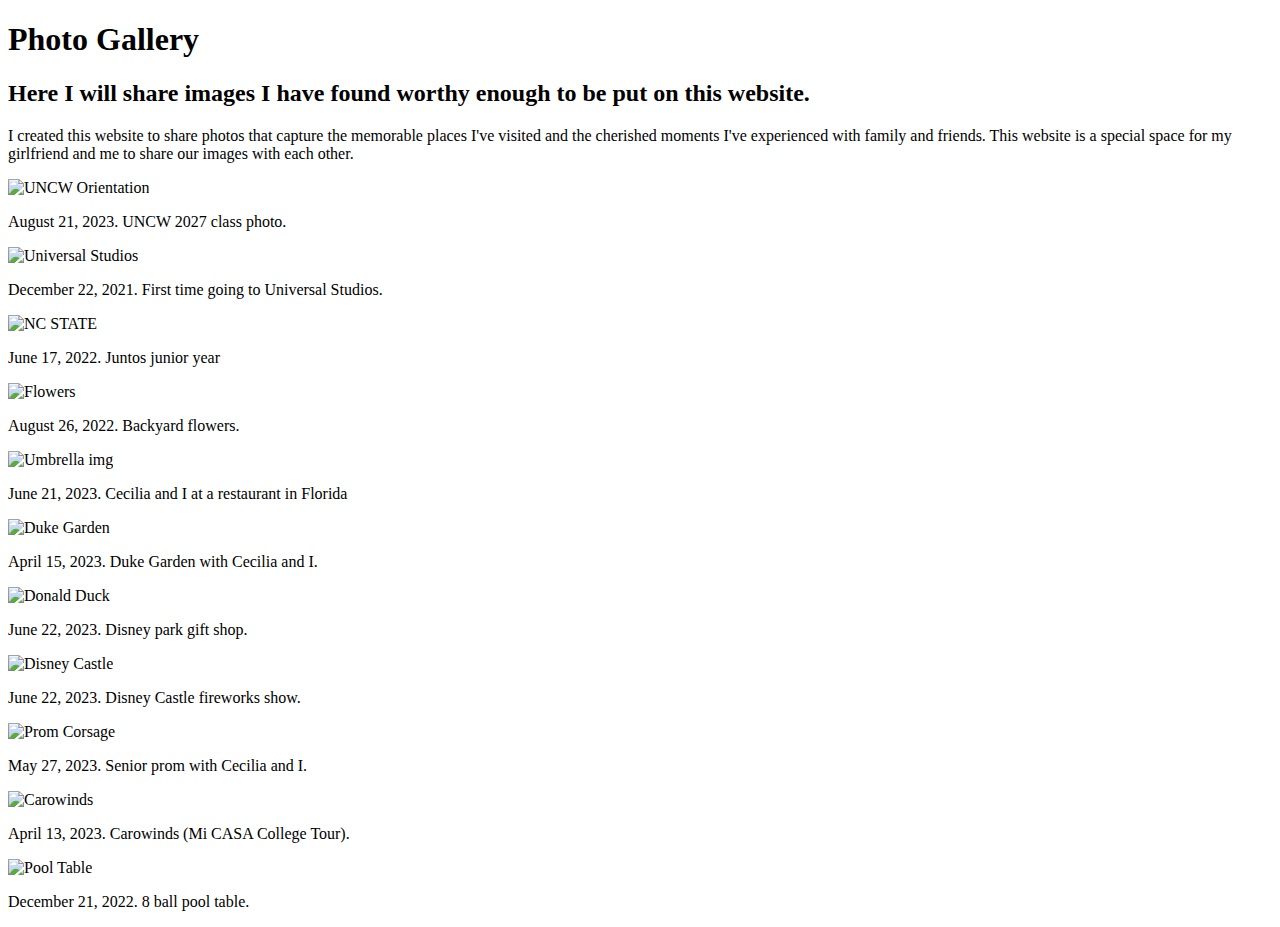
==== index.html @ 02af7ab4 "Add files via upload" ====
<!DOCTYPE html>

<html lang="en">

<head>
    <meta charset="UTF-8">
    <meta name="viewport" content="width=device-width, initial-scale=1.0">
    <title>Photo Gallery</title>
    <link rel="stylesheet" href="css/main.css">

</head>
<body>
    <h1 class="main-h1">Photo Gallery</h1>

    <h2 class="main-h2">Here I will share images I have found worthy enough to be put on this website.</h2>

    <p class="paragraph">I created this website to share photos that capture the memorable places I've visited and the cherished moments I've experienced with family and friends. This website is a special space for my girlfriend and me to share our images with each other.</p>

    <div class="portfolio">
        <div class="row">
            <div class="column">
                <img class="images" src="Images/UNCW Orientation IMG.jpg" alt="UNCW Orientation">
                <p class="caption">August 21, 2023. UNCW 2027 class photo.</p>
            </div>

            <div class="column">
                <img class="images" src="Images/Universal Studios IMG.jpg" alt="Universal Studios">
                <p class="caption">December 22, 2021. First time going to Universal Studios.</p>
            </div>

            <div class="column">
                <img class="images" src="Images/NC STATE IMG.jpg" alt="NC STATE">
                <p class="caption">June 17, 2022. Juntos junior year</p>
            </div>
        </div>

        <div class="row">
            <div class="column">
                <img class="images" src="Images/Flowers IMG.jpg" alt="Flowers">
                <p class="caption">August 26, 2022. Backyard flowers.</p>
            </div>

            <div class="column">
                <img class="images" src="Images/Florida Umbrella IMG.jpg" alt="Umbrella img">
                <p class="caption">June 21, 2023. Cecilia and I at a restaurant in Florida</p>
            </div>

            <div class="column">
                <img class="images" src="Images/Duke Garden IMG.jpg" alt="Duke Garden">
                <p class="caption">April 15, 2023. Duke Garden with Cecilia and I.</p>
            </div>
        </div>

        <div class="row">
            <div class="column">
                <img class="images" src="Images/Donald Duck IMG.jpg" alt="Donald Duck">
                <p class="caption">June 22, 2023. Disney park gift shop.</p>
            </div>

            <div class="column">
                <img class="images" src="Images/Disney Castle IMG.jpg" alt="Disney Castle">
                <p class="caption">June 22, 2023. Disney Castle fireworks show.</p>
            </div>

            <div class="column">
                <img class="images" src="Images/Corsage IMG.png" alt="Prom Corsage">
                <p class="caption">May 27, 2023. Senior prom with Cecilia and I.</p>
            </div>
        </div>

        <div class="row">
            <div class="column">
                <img class="images" src="Images/Carowinds IMG.jpg" alt="Carowinds">
                <p class="caption">April 13, 2023. Carowinds (Mi CASA College Tour).</p>
            </div>

            <div class="column">
                <img class="images" src="Images/8 Ball IMG.jpg" alt="Pool Table">
                <p class="caption">December 21, 2022. 8 ball pool table.</p>
            </div>
        </div>
    </div>

</body>

</html>
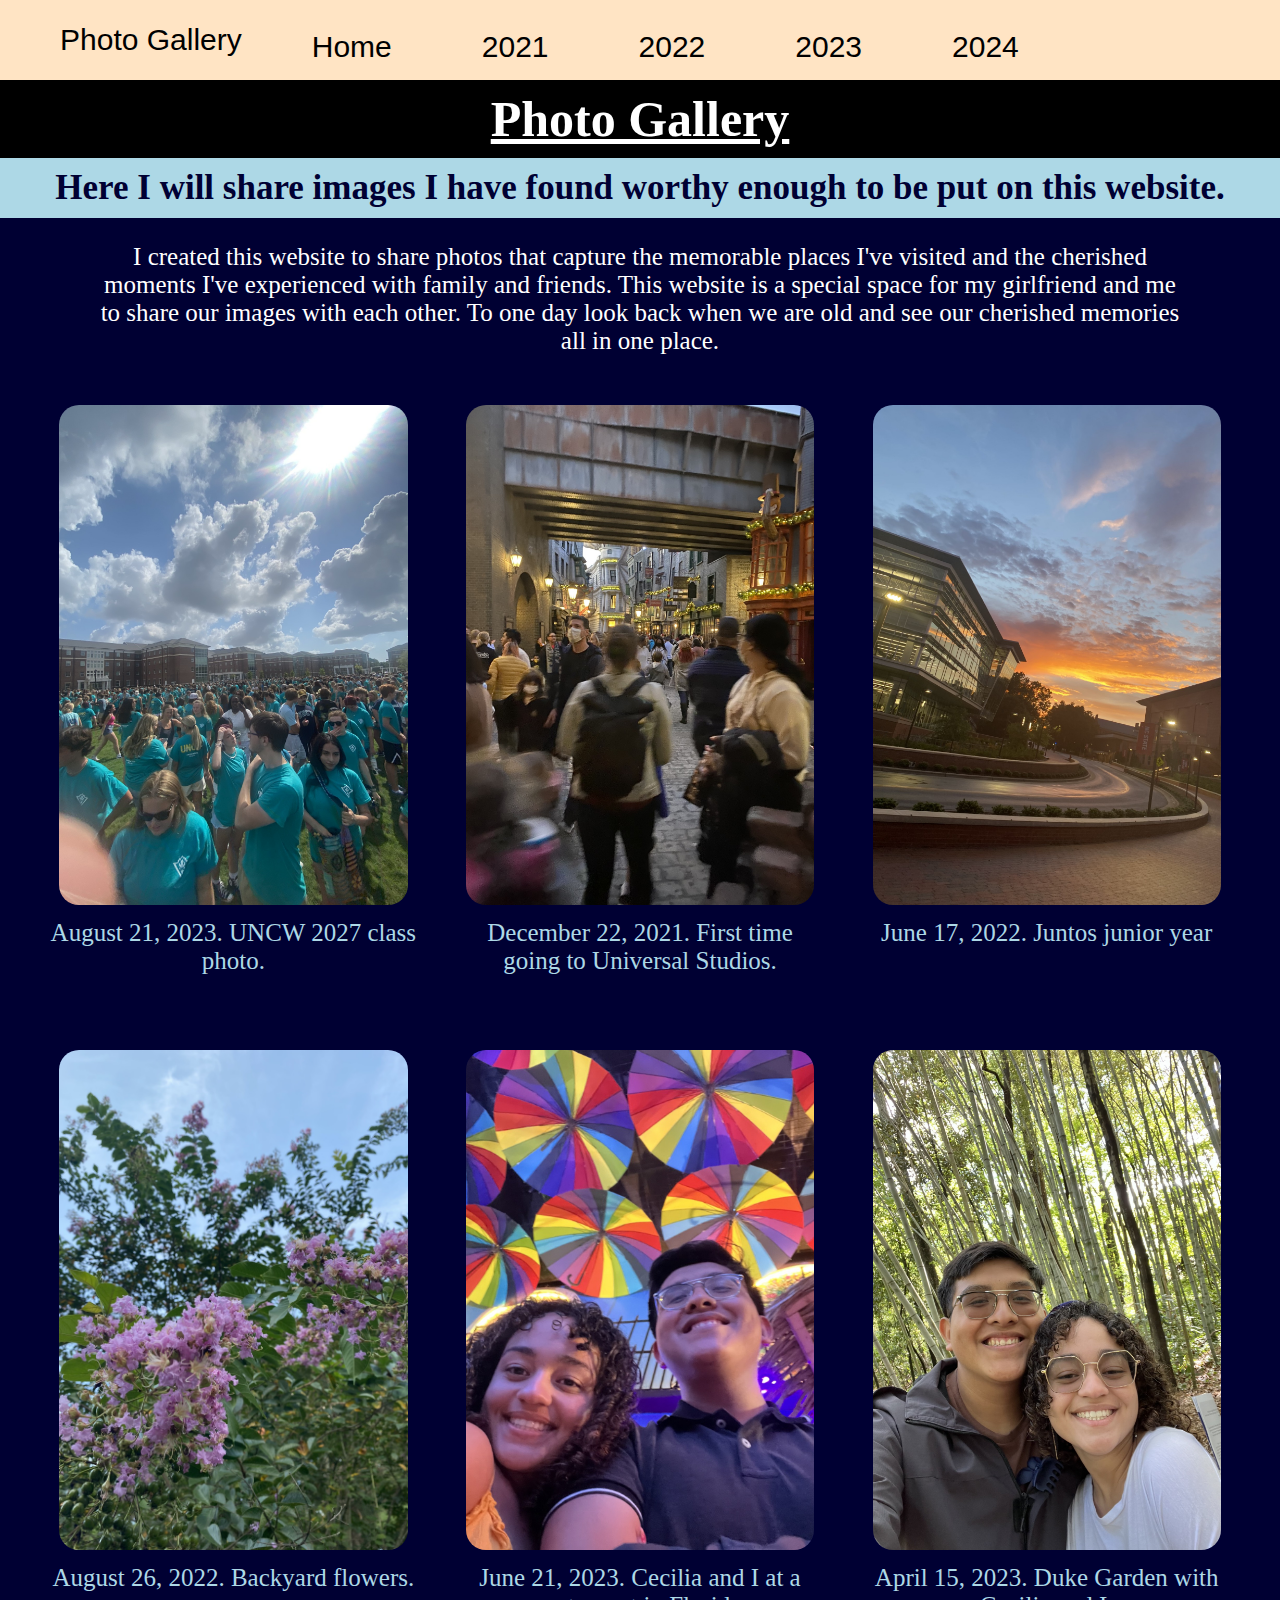
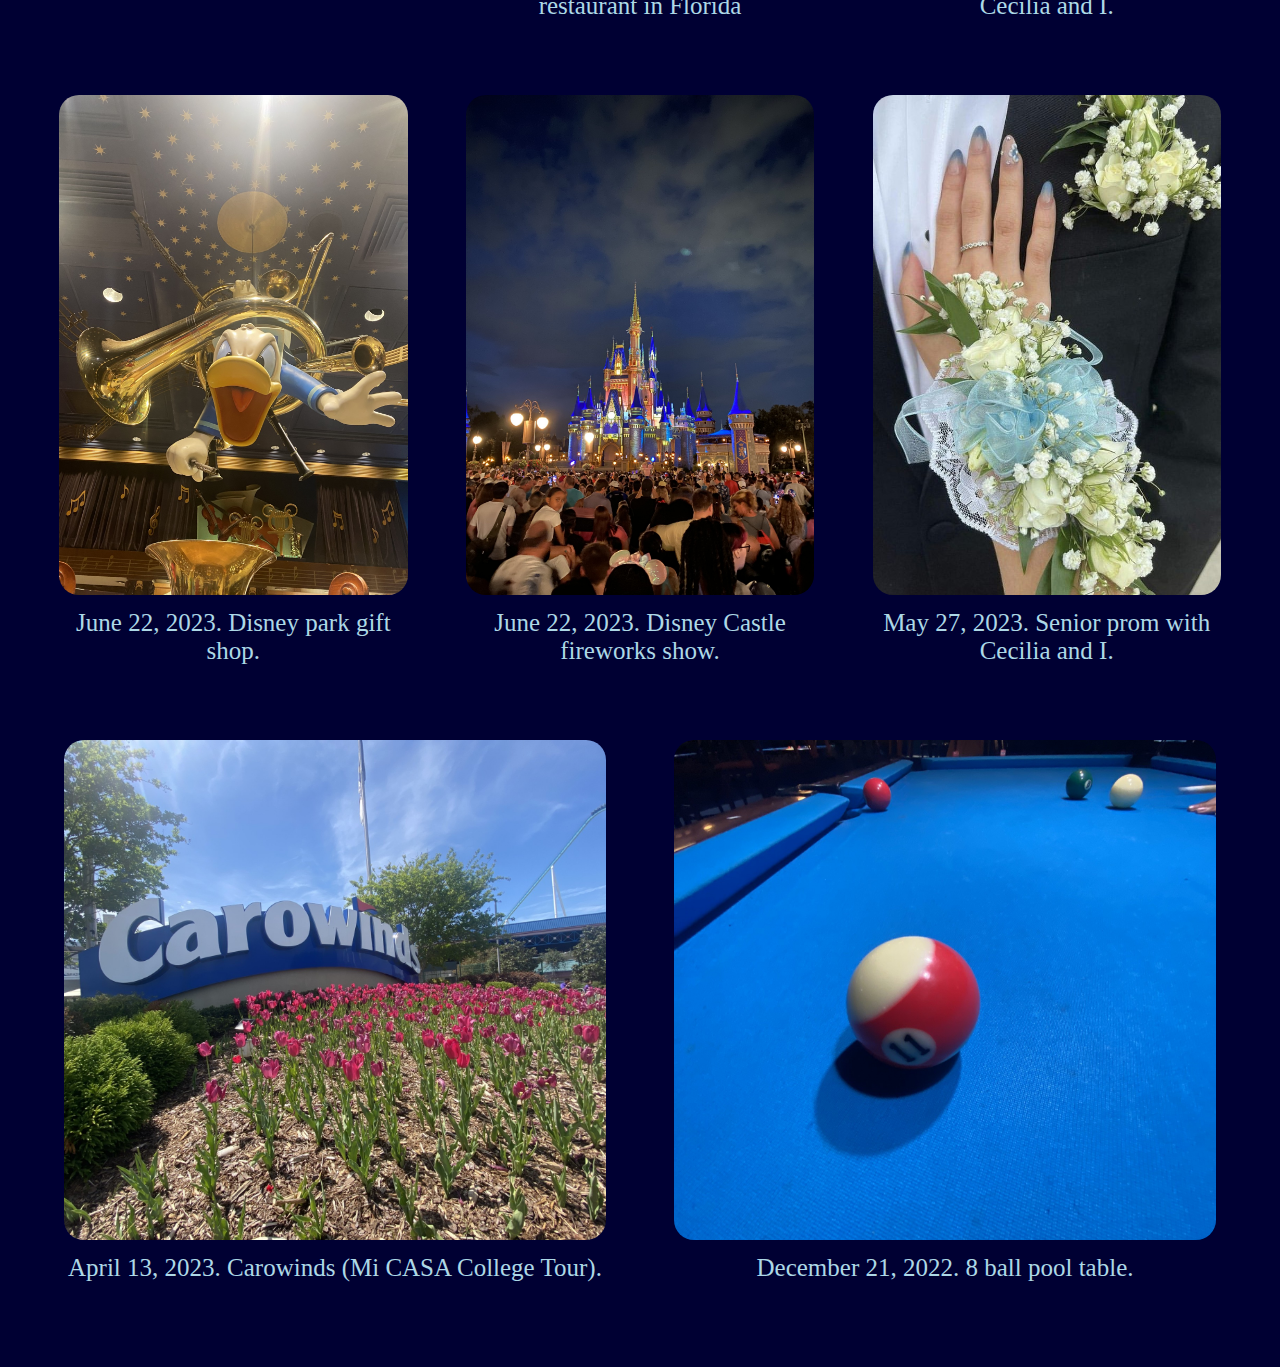
==== commit bfcf335c: "Add files via upload" ====
--- a/index.html
+++ b/index.html
@@ -9,77 +9,243 @@
     <link rel="stylesheet" href="css/main.css">
 
 </head>
+
 <body>
+
+    <div class="nav-bar">
+        <div class="nav-bar-name">Photo Gallery</div>
+        <nav class="nav-main">
+            <ul>
+                <li><a href="index.html">Home</a></li>
+                <li><a href="2021.html">2021</a></li>
+                <li><a href="2022.html">2022</a></li>
+                <li><a href="2023.html">2023</a></li>
+                <li><a href="2024.html">2024</a></li>
+            </ul>
+        </nav>
+    </div>
+
+
     <h1 class="main-h1">Photo Gallery</h1>
 
     <h2 class="main-h2">Here I will share images I have found worthy enough to be put on this website.</h2>
 
-    <p class="paragraph">I created this website to share photos that capture the memorable places I've visited and the cherished moments I've experienced with family and friends. This website is a special space for my girlfriend and me to share our images with each other.</p>
+    <p class="paragraph">I created this website to share photos that capture the memorable places I've visited and the cherished moments I've experienced with family and friends. This website is a special space for my girlfriend and me to share our images with each other. To one day look back when we are old and see our cherished memories all in one place.</p>
 
     <div class="portfolio">
         <div class="row">
             <div class="column">
-                <img class="images" src="Images/UNCW Orientation IMG.jpg" alt="UNCW Orientation">
+                <img class="images" src="Images/UNCW Orientation IMG.jpg" alt="UNCW Orientation" onclick="openModal('modal1')">
                 <p class="caption">August 21, 2023. UNCW 2027 class photo.</p>
-            </div>
-
-            <div class="column">
-                <img class="images" src="Images/Universal Studios IMG.jpg" alt="Universal Studios">
+                <!--modal 1-->
+                <dialog id="modal1" class="modal">
+                    <div class="modal-content">
+                        <span class="close" onclick="closeModal('modal1')">&times;</span>
+                        <img src="Images/UNCW Orientation IMG.jpg" alt="UNCW Orientation" class="modal-image">
+                        <div class="description">
+                            <h2>UNCW Orientation</h2>
+                            <p>August 21, 2023. UNCW 2027 class photo.</p>
+                        </div>
+                    </div>
+                </dialog>
+            </div>
+
+            <div class="column">
+                <img class="images" src="Images/Universal Studios IMG.jpg" alt="Universal Studios" onclick="openModal('modal2')">
                 <p class="caption">December 22, 2021. First time going to Universal Studios.</p>
-            </div>
-
-            <div class="column">
-                <img class="images" src="Images/NC STATE IMG.jpg" alt="NC STATE">
+                <!--modal 2-->
+                <dialog id="modal2" class="modal">
+                    <div class="modal-content">
+                        <span class="close" onclick="closeModal('modal2')">&times;</span>
+                        <img src="Images/Universal Studios IMG.jpg" alt="Universal Studios" class="modal-image">
+                        <div class="description">
+                            <h2>Universal Studios</h2>
+                            <p>December 22, 2021. First time going to Universal Studios.</p>
+                        </div>
+                    </div>
+                </dialog>
+            </div>
+
+            <div class="column">
+                <img class="images" src="Images/NC STATE IMG.jpg" alt="NC STATE" onclick="openModal('modal3')">
                 <p class="caption">June 17, 2022. Juntos junior year</p>
+                <!--modal 3-->
+                <dialog id="modal3" class="modal">
+                    <div class="modal-content">
+                        <span class="close" onclick="closeModal('modal3')">&times;</span>
+                        <img src="Images/NC STATE IMG.jpg" alt="NC STATE" class="modal-image">
+                        <div class="description">
+                            <h2>NC STATE</h2>
+                            <p>June 17, 2022. Juntos junior year</p>
+                        </div>
+                    </div>
+                </dialog>
             </div>
         </div>
 
         <div class="row">
             <div class="column">
-                <img class="images" src="Images/Flowers IMG.jpg" alt="Flowers">
+                <img class="images" src="Images/Flowers IMG.jpg" alt="Flowers" onclick="openModal('modal4')">
                 <p class="caption">August 26, 2022. Backyard flowers.</p>
-            </div>
-
-            <div class="column">
-                <img class="images" src="Images/Florida Umbrella IMG.jpg" alt="Umbrella img">
+                <!--modal 4-->
+                <dialog id="modal4" class="modal">
+                    <div class="modal-content">
+                        <span class="close" onclick="closeModal('modal4')">&times;</span>
+                        <img src="Images/Flowers IMG.jpg" alt="Flowers" class="modal-image">
+                        <div class="description">
+                            <h2>Flowers</h2>
+                            <p>August 26, 2022. Backyard flowers.</p>
+                        </div>
+                    </div>
+                </dialog>
+            </div>
+
+            <div class="column">
+                <img class="images" src="Images/Florida Umbrella IMG.jpg" alt="Umbrella img" onclick="openModal('modal5')">
                 <p class="caption">June 21, 2023. Cecilia and I at a restaurant in Florida</p>
-            </div>
-
-            <div class="column">
-                <img class="images" src="Images/Duke Garden IMG.jpg" alt="Duke Garden">
+                <!--modal 5-->
+                <dialog id="modal5" class="modal">
+                    <div class="modal-content">
+                        <span class="close" onclick="closeModal('modal5')">&times;</span>
+                        <img src="Images/Florida Umbrella IMG.jpg" alt="Umbrella img" class="modal-image">
+                        <div class="description">
+                            <h2>Florida Umbrella</h2>
+                            <p>June 21, 2023. Cecilia and I at a restaurant in Florida</p>
+                        </div>
+                    </div>
+                </dialog>
+            </div>
+
+            <div class="column">
+                <img class="images" src="Images/Duke Garden IMG.jpg" alt="Duke Garden" onclick="openModal('modal6')">
                 <p class="caption">April 15, 2023. Duke Garden with Cecilia and I.</p>
+                <!--modal 6-->
+                <dialog id="modal6" class="modal">
+                    <div class="modal-content">
+                        <span class="close" onclick="closeModal('modal6')">&times;</span>
+                        <img src="Images/Duke Garden IMG.jpg" alt="Duke Garden" class="modal-image">
+                        <div class="description">
+                            <h2>Duke Garden</h2>
+                            <p>April 15, 2023. Duke Garden with Cecilia and I.</p>
+                        </div>
+                    </div>
+                </dialog>
             </div>
         </div>
 
         <div class="row">
             <div class="column">
-                <img class="images" src="Images/Donald Duck IMG.jpg" alt="Donald Duck">
+                <img class="images" src="Images/Donald Duck IMG.jpg" alt="Donald Duck" onclick="openModal('modal7')">
                 <p class="caption">June 22, 2023. Disney park gift shop.</p>
-            </div>
-
-            <div class="column">
-                <img class="images" src="Images/Disney Castle IMG.jpg" alt="Disney Castle">
+                <!--modal 7-->
+                <dialog id="modal7" class="modal">
+                    <div class="modal-content">
+                        <span class="close" onclick="closeModal('modal7')">&times;</span>
+                        <img src="Images/Donald Duck IMG.jpg" alt="Donald Duck" class="modal-image">
+                        <div class="description">
+                            <h2>Donald Duck</h2>
+                            <p>June 22, 2023. Disney park gift shop.</p>
+                        </div>
+                    </div>
+                </dialog>
+            </div>
+
+            <div class="column">
+                <img class="images" src="Images/Disney Castle IMG.jpg" alt="Disney Castle" onclick="openModal('modal8')">
                 <p class="caption">June 22, 2023. Disney Castle fireworks show.</p>
-            </div>
-
-            <div class="column">
-                <img class="images" src="Images/Corsage IMG.png" alt="Prom Corsage">
+                <!--modal 8-->
+                <dialog id="modal8" class="modal">
+                    <div class="modal-content">
+                        <span class="close" onclick="closeModal('modal8')">&times;</span>
+                        <img src="Images/Disney Castle IMG.jpg" alt="Disney Castle" class="modal-image">
+                        <div class="description">
+                            <h2>Disney Castle</h2>
+                            <p>June 22, 2023. Disney Castle fireworks show.</p>
+                        </div>
+                    </div>
+                </dialog>
+            </div>
+
+            <div class="column">
+                <img class="images" src="Images/Corsage IMG.png" alt="Prom Corsage" onclick="openModal('modal9')">
                 <p class="caption">May 27, 2023. Senior prom with Cecilia and I.</p>
+                <!--modal 9-->
+                <dialog id="modal9" class="modal">
+                    <div class="modal-content">
+                        <span class="close" onclick="closeModal('modal9')">&times;</span>
+                        <img src="Images/Corsage IMG.png" alt="Prom Corsage" class="modal-image">
+                        <div class="description">
+                            <h2>Prom Corsage</h2>
+                            <p>May 27, 2023. Senior prom with Cecilia and I.</p>
+                        </div>
+                    </div>
+                </dialog>
             </div>
         </div>
 
         <div class="row">
             <div class="column">
-                <img class="images" src="Images/Carowinds IMG.jpg" alt="Carowinds">
+                <img class="images" src="Images/Carowinds IMG.jpg" alt="Carowinds" onclick="openModal('modal10')">
                 <p class="caption">April 13, 2023. Carowinds (Mi CASA College Tour).</p>
-            </div>
-
-            <div class="column">
-                <img class="images" src="Images/8 Ball IMG.jpg" alt="Pool Table">
+                <!--modal 10-->
+                <dialog id="modal10" class="modal">
+                    <div class="modal-content">
+                        <span class="close" onclick="closeModal('modal10')">&times;</span>
+                        <img src="Images/Carowinds IMG.jpg" alt="Carowinds" class="modal-image">
+                        <div class="description">
+                            <h2>Carowinds</h2>
+                            <p>April 13, 2023. Carowinds (Mi CASA College Tour).</p>
+                        </div>
+                    </div>
+                </dialog>
+            </div>
+
+            <div class="column">
+                <img class="images" src="Images/8 Ball IMG.jpg" alt="Pool Table" onclick="openModal('modal11')">
                 <p class="caption">December 21, 2022. 8 ball pool table.</p>
-            </div>
-        </div>
-    </div>
+                <!--modal 11-->
+                <dialog id="modal11" class="modal">
+                    <div class="modal-content">
+                        <span class="close" onclick="closeModal('modal11')">&times;</span>
+                        <img src="Images/8 Ball IMG.jpg" alt="Pool Table" class="modal-image">
+                        <div class="description">
+                            <h2>Pool Table</h2>
+                            <p>December 21, 2022. 8 ball pool table.</p>
+                        </div>
+                    </div>
+                </dialog>
+            </div>
+
+
+    <!--java-->
+    <script>
+        function openModal(modalId) {
+            const modal = document.getElementById(modalId);
+            if (modal) {
+                modal.showModal();
+            }
+        }
+
+        function closeModal(modalId) {
+            const modal = document.getElementById(modalId);
+            if (modal) {
+                modal.close();
+            }
+        }
+
+        window.onclick = function(event) {
+            const modals = document.querySelectorAll('dialog[open]');
+            modals.forEach(modal => {
+                const rect = modal.getBoundingClientRect();
+                if (event.clientX < rect.left || event.clientX > rect.right || event.clientY < rect.top || event.clientY > rect.bottom) {
+                    modal.close();
+                }
+            });
+        }
+    </script>
+
+    
+
 
 </body>
 
--- a/css/main.css
+++ b/css/main.css
@@ -0,0 +1,178 @@
+body {
+    background-color: #000033; /* Dark blue background for the entire site */
+    color: #ffffff; /* White text for better contrast */
+    font-family: 'Times New Roman', Times, serif;
+    margin: 0px;
+}
+
+
+.nav-bar {
+    width: 100%;
+    height: 80px;
+    background-color: bisque;
+    display: flex;
+}
+
+
+.nav-bar-name {
+    width: fit-content;
+    height: 100%;
+    font-size: 30px;
+    font-family: Arial, Helvetica, sans-serif;
+    line-height: 80px;
+    padding-left: 60px;
+    color: black;
+}
+
+.nav-main {
+    height: 100%;
+    font-size: 30px;
+    font-family: Arial, Helvetica, sans-serif;
+    align-items: center;
+}
+
+.nav-main ul {
+    display: flex;
+    list-style: none;
+}
+
+.nav-main ul li {
+    color: black;/* I have nothing for this yet*/
+}
+
+.nav-main ul li a {
+    margin-left: 30px;
+    margin-right: 60px;
+    text-decoration: none;
+    color: black;
+}
+
+.main-h1 {
+    background-color: #000000; /* Black background */
+    color: #ffffff; /* White text */
+    text-align: center;
+    text-decoration: underline;
+    padding: 10px; /* Added padding for better spacing */
+    margin: 0; /* Remove default margin */
+    font-size: 50px;
+    
+}
+
+
+.main-h2 {
+    background-color: #add8e6; /* Light blue background */
+    color: #000033; /* Dark blue text */
+    text-align: center;
+    font-size: 35px;
+    padding: 10px; /* Added padding for better spacing */
+    margin: 0; /* Remove default margin */
+
+}
+
+.paragraph {
+    text-align: center;
+    font-family: 'Times New Roman', Times, serif;
+    font-size: 25px;
+    padding-left: 100px;
+    padding-right: 100px;
+}
+
+.portfolio {
+    display: flex;
+    flex-direction: column;
+    align-items: center;
+    margin: 30px; /* The space from paragraph to images */
+}
+
+.row {
+    display: flex;
+    justify-content: space-between;
+    width: 160%;
+    max-width: 100%;
+    margin-bottom: 10px;
+}
+
+.column {
+    flex: 1;
+    padding: 20px; /* how far apart the images are */
+    box-sizing: border-box;
+    text-align: center;
+}
+
+.column img {
+    width: 95%;
+    height: 500px; /* Set a fixed height */
+    object-fit: cover; /* Ensures the image covers the area without distorting */
+    border-radius: 20px; /* how sharp the corners of images are */
+    transition: transform 0.2s;
+}
+
+.column img:hover {
+    transform: scale(1.05);
+}
+
+
+.caption {
+    margin-top: 10px;
+    font-size: 25px;
+    color: #add8e6; /* Light blue color for captions */
+}
+
+.images {
+    width: 100%;
+    height: 500px; /* Ensure the height matches the column img height */
+    object-fit: cover;
+}
+
+
+
+
+/* Modal styles */
+
+.modal {
+    border: none;
+    border-radius: 8px;
+    box-shadow: 0 2px 10px rgba(0, 0, 0, 20);
+    width: 80%;
+    max-width: 900px;
+    padding: 0;
+    background-color: rgb(255, 255, 255);
+}
+
+.modal-img {
+    transition: none; /* Disable the transition effect */
+    transform: none; /* Ensure no transformation is applied */
+}
+
+.modal-content {
+    display: flex;
+    align-items: center;
+    justify-content: center;
+    padding: 20px;
+}
+
+.modal-image {
+    width: 50%;
+    height: auto;
+    border-radius: 8px 0 0 8px;
+}
+
+.description {
+    padding: 20px;
+    max-width: 50%;
+}
+
+.close {
+    position: absolute;
+    top: 10px;
+    right: 10px;
+    font-size: 28px;
+    color: #aaa;
+    cursor: pointer;
+    transition: color 0.2s;
+}
+
+.close:hover {
+    color: black;
+}
+
